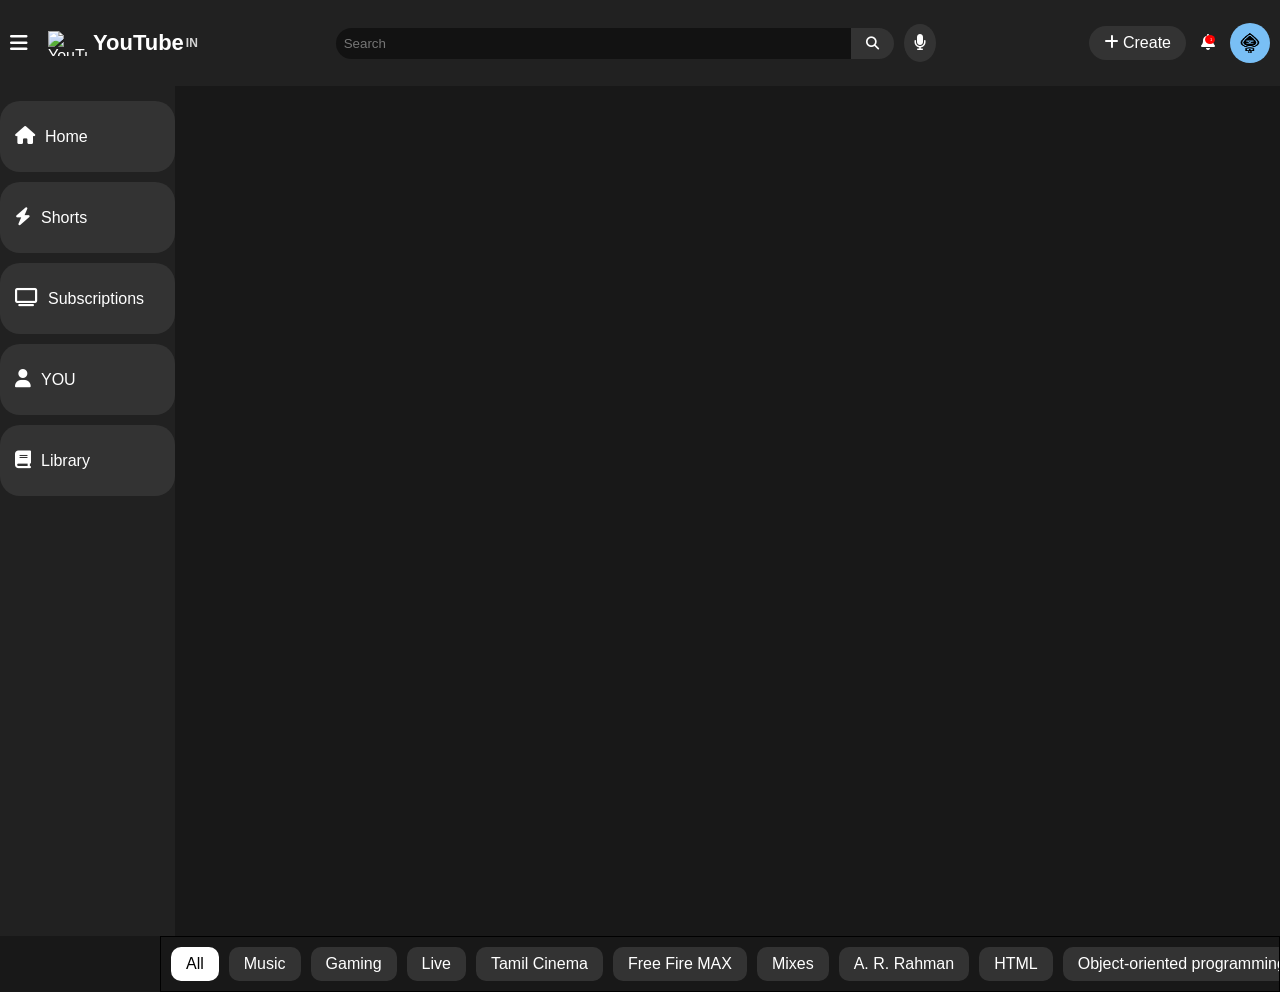
==== index.html @ c70540b8 "Rename intex.html to index.html" ====
<!DOCTYPE html>
<html lang="en">
<head>
  <meta charset="UTF-8" />
  <meta name="viewport" content="width=device-width, initial-scale=1.0"/>
  <title>YouTube Navbar Clone</title>
  <link href="https://cdnjs.cloudflare.com/ajax/libs/font-awesome/6.4.0/css/all.min.css" rel="stylesheet"/>
  <link rel="stylesheet" href="style.css">
</head>
<body>

  
  <div class="navbar">
    
    <div class="left-section">
      <i class="fas fa-bars"></i>
      <div class="youtube-logo">
  <img src="https://upload.wikimedia.org/wikipedia/commons/4/42/YouTube_icon_%282013-2017%29.png" alt="YouTube Logo" height="40" width="40">
  <span style="color: white; font-size: 22px; font-weight: bold; margin-left: 5px;">YouTube</span>
  <span style="font-size: 12px; color: lightgray; margin-left: 2px;">IN</span>
</div>

    </div>

    
    <div class="search-bar">
      <input type="text" placeholder="Search">
      <button><i class="fas fa-search"></i></button>
      <div class="mic-icon">
        <i class="fas fa-microphone"></i>
      </div>
    </div>

    
    <div class="right-section">
      <div class="icon-btn">
        <p><i class="fas fa-plus"></i> Create</p>
      </div>
      <div class="icon-btn">
        <i class="fas fa-bell"></i>
        <span class="notification-dot">1</span>
      </div>
      <div class="profile">
        <img src="profile.png" alt="muruga" width="20px"height="20px">
      </div>
    </div>
  </div>
  <div class="layout">

  
    <div class="sidebar">
      <div class="sidebar-item"><p><i class="fas fa-home"></i>Home</p></div>
      <div class="sidebar-item"><p><i class="fas fa-bolt"></i>Shorts</p></div>
      <div class="sidebar-item"><p><i class="fas fa-tv"></i>Subscriptions</p></div>
      <div class="sidebar-item"><p><i class="fas fa-user"></i>YOU</p></div>
      <div class="sidebar-item"><p><i class="fas fa-book"></i>Library</p></div>
    </div>
  </div>

  <div class="main-content">
  <div class="categories">
    <div class="category active">All</div>
    <div class="category">Music</div>
    <div class="category">Gaming</div>
    <div class="category">Live</div>
    <div class="category">Tamil Cinema</div>
    <div class="category">Free Fire MAX</div>
    <div class="category">Mixes</div>
    <div class="category">A. R. Rahman</div>
    <div class="category">HTML</div>
    <div class="category">Object-oriented programming</div>
    <div class="category">React routers</div>
    <div class="category">Finals</div>
  </div>
  </div>

</body>
</html>
---- style.css ----
body {
      margin: 0;
      background-color: #181818;
      font-family: Arial, sans-serif;
      color: white;
    }

    .navbar {
      display: flex;
      align-items: center;
      justify-content: space-between;
      background-color: #212121;
      padding: 10px 10px;
    }

    .left-section {
      display: flex;
      align-items: center;
    }

    .left-section i {
      font-size: 20px;
      margin-right: 20px;
      cursor: pointer;
    }

    .youtube-logo {
      display: flex;
      align-items: center;
    }

    .youtube-logo img {
      height: 25px;
      margin-right: 0px;
      animation: 3s linear 0s infinite running MyRotate;

    }
    @keyframes MyRotate{
      100%{
        transform:rotateY(360deg);
      }
    }

    .youtube-logo span {
      font-weight: bold;
      font-size: 20px;
    }

    .search-bar {
      flex: 1;
      display: flex;
      align-items: center;
      margin: 0 20px;
      max-width: 600px;
    }

    .search-bar input {
      width: 100%;
      padding: 8px;
      border: none;
      border-radius: 20px 0 0 20px;
      background-color: #121212;
      color: white;
    }

    .search-bar button {
      background-color: #333;
      color: white;
      border: none;
      padding: 8px 15px;
      border-radius: 0 20px 20px 0;
      cursor: pointer;
    }

    .mic-icon {
      margin-left: 10px;
      background-color: #333;
      border-radius: 50%;
      padding: 10px;
      cursor: pointer;
    }

    .right-section {
      display: flex;
      align-items: center;
    }

    .right-section .icon-btn {
      margin-left: 15px;
      cursor: pointer;
      position: relative;
      border-radius: 1px solid ;
     
    }
     .icon-btn p{
        background-color: #333;
      padding: 8px 15px;
      border-radius: 20px 20px 20px 20px;
     }

    .notification-dot {
      position: absolute;
      top: 1px;
      right: 0;
      left:4px;
      background-color: red;
      color: white;
      font-size: 4px;
      padding: 2px 5px;
      border-radius: 50%;
      text-align: center;
    }

    .profile {
      background-color:rgb(121, 191, 245);
      border-radius: 50%;
      padding: 10px;
      margin-left: 15px;
      width: 20px;
      height: 20px;
      animation: 3s linear 0s infinite running Mycolor;
    }
    @keyframes Mycolor{
      0%{
        background-color: antiquewhite;
      }
      20%{
        background-color: lightblue;
      }
      40%{
        background-color: rgb(119, 224, 93);
      }
      60%{
        background-color: lightyellow;
      }
      80%{
        background-color: rgb(239, 54, 54);
      }
      100%{
        background-color: lightgoldenrodyellow;
      }
    }
    .profile img{
      position: center;
    }

    .categories {
      display: flex;
      padding: 10px;
      background-color: #181818;
      overflow-x: auto;
      border: 1px solid black;
      margin-left: 160px;
    }

    .category {
      background-color: #333;
      padding: 8px 15px;
      margin-right: 10px;
      border-radius: 10px;
      white-space: nowrap;
      cursor: pointer;
      justify-content: end;
      
    }
    /*.main-content {
      flex: 1;
      padding: 10px;
   }*/
   .layout {
  display: flex;
}
    

    .category:hover {
      background-color: #555;
    }

    .category.active {
      background-color: white;
      color: black;
    }
    /*.layout {
      display: flex;
      margin-top: 1px; 
    }
    .sidebar .sidebar-item {
      margin-left: 15px;
      cursor: pointer;
      position: relative;
      border-radius: 1px solid ;
    }
    .sidebar-item p{
      background-color: #333;
      padding: 8px 15px;
      border-radius: 20px 20px 20px 20px;
     }


    .sidebar {
      width: 150px;
      background-color: #212121;
      padding-top: 10px;
      display: flex;
      flex-direction: column;
      align-items: start;
      height: calc(100vh - 60px);
      position: sticky;
      top: 10px;
    }

    .sidebar-item {
      text-align: start;
      margin: 15px 0;
      font-size: 12px;
      color: white;
      cursor: pointer;
    }

    .sidebar-item i {
      display: flex;
      font-size: 18px;
      margin-bottom: 5px;
    }*/
    .sidebar {
  width: 175px;
  background-color: #212121;
  padding-top: 10px;
  display: flex;
  flex-direction: column;
  height: calc(100vh - 60px);
  position: sticky;
  top: 60px;
}

.sidebar-item {
  display: block;
  align-items: center;
  color: white;
  padding: 10px 15px;
  margin-bottom: 5px;
  margin-top: 5px;
  cursor: pointer;
  border-radius: 20px;
  background-color: #333;
  transition: background 0.3s;
  width: 150;
  height: auto;
}

.sidebar-item:hover {
  background-color: #444;
}

.sidebar-item i {
  font-size: 18px;
  margin-right: 10px;
}
.categories {
      display: flex;
      padding: 10px;
      background-color: #181818;
      /*overflow-x: auto;*/
      /*border: 1px solid black;*/
      margin-left: 160px;
    }

    .category {
      background-color: #333;
      padding: 8px 15px;
      margin-right: 10px;
      border-radius: 10px;
      white-space: nowrap;
      cursor: pointer;
      justify-content: end;
      
    }
    
    

    .category:hover {
      background-color: #555;
    }

    .category.active {
      background-color: white;
      color: black;
    }
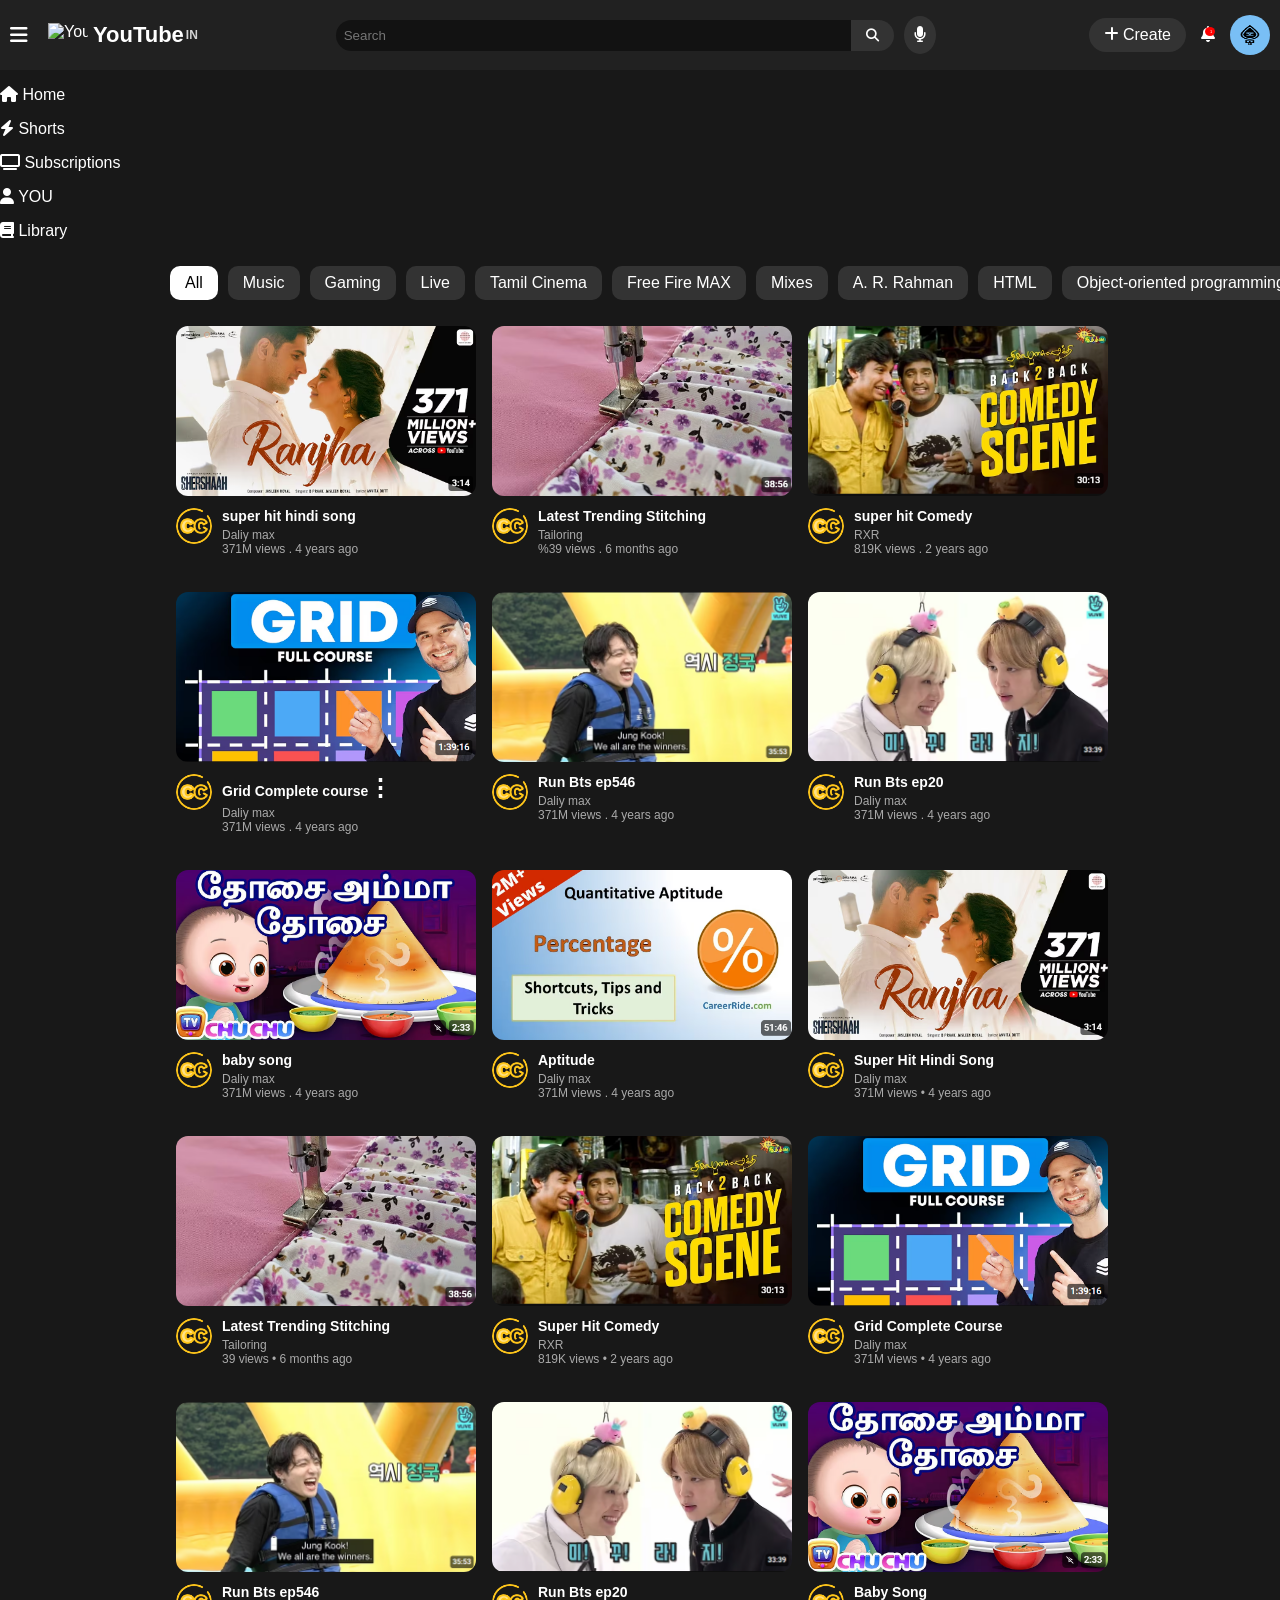
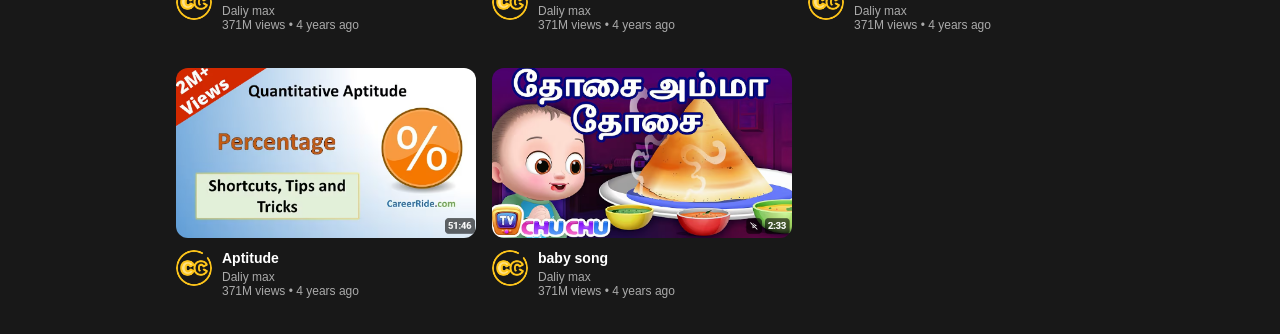
==== commit 9aadd13c: "Rename nav.html to index.html" ====
--- a/index.html
+++ b/index.html
@@ -5,7 +5,7 @@
   <meta name="viewport" content="width=device-width, initial-scale=1.0"/>
   <title>YouTube Navbar Clone</title>
   <link href="https://cdnjs.cloudflare.com/ajax/libs/font-awesome/6.4.0/css/all.min.css" rel="stylesheet"/>
-  <link rel="stylesheet" href="style.css">
+  <link rel="stylesheet" href="new.css">
 </head>
 <body>
 
@@ -46,16 +46,16 @@
     </div>
   </div>
   <div class="layout">
+  <div class="sidebar">
+    <div class="sidebar-item"><p><i class="fas fa-home"></i> Home</p></div>
+    <div class="sidebar-item"><p><i class="fas fa-bolt"></i> Shorts</p></div>
+    <div class="sidebar-item"><p><i class="fas fa-tv"></i> Subscriptions</p></div>
+    <div class="sidebar-item"><p><i class="fas fa-user"></i> YOU</p></div>
+    <div class="sidebar-item"><p><i class="fas fa-book"></i> Library</p></div>
+  </div>
+</div>
+ 
 
-  
-    <div class="sidebar">
-      <div class="sidebar-item"><p><i class="fas fa-home"></i>Home</p></div>
-      <div class="sidebar-item"><p><i class="fas fa-bolt"></i>Shorts</p></div>
-      <div class="sidebar-item"><p><i class="fas fa-tv"></i>Subscriptions</p></div>
-      <div class="sidebar-item"><p><i class="fas fa-user"></i>YOU</p></div>
-      <div class="sidebar-item"><p><i class="fas fa-book"></i>Library</p></div>
-    </div>
-  </div>
 
   <div class="main-content">
   <div class="categories">
@@ -73,6 +73,122 @@
     <div class="category">Finals</div>
   </div>
   </div>
+  <div class="container" id="video-container">
+     
+    
+      <div class="f1">
+        <img src="song1.png" alt="songs" class="imgclass">
+      
+      <div class="align">
+        <img src="common logo.png" alt="text" width="25" length="20" class="channellogo">
+        <div class="text">
+
+          <p class="para">super hit hindi song</p>
+          <p class="para2">Daliy max</p>
+          <p class="para3">371M views . 4 years ago</p>
+        </div>
+      </div>
+      </div>
+      <div class="f1">
+        <img src="pic2.png" alt="songs" class="imgclass">
+      
+      <div class="align">
+        <img src="common logo.png" alt="text" width="25" length="20" class="channellogo">
+        <div class="text">
+
+          <p class="para">Latest Trending Stitching  </p>
+          <p class="para2">Tailoring</p>
+          <p class="para3">%39 views . 6 months ago</p>
+        </div>
+      </div>
+      </div>
+      <div class="f1">
+        <img src="pic3.png" alt="songs" class="imgclass">
+      
+      <div class="align">
+        <img src="common logo.png" alt="text" width="25" length="20" class="channellogo">
+        <div class="text">
+
+          <p class="para">super hit Comedy</p>
+          <p class="para2">RXR</p>
+          <p class="para3">819K views . 2 years ago</p>
+        </div>
+      </div>
+      </div>
+      <div class="f1">
+        <img src="pic 4.png" alt="songs" class="imgclass">
+      
+      <div class="align">
+        <img src="common logo.png" alt="text" width="25" length="20" class="channellogo">
+        <div class="text">
+
+          <p class="para">Grid Complete course<span style="font-size: 24px;">&#8942;<span></p>
+          <p class="para2">Daliy max</p>
+          <p class="para3">371M views . 4 years ago</p>
+        </div>
+      </div>
+      </div>
+      <div class="f1">
+        <img src="pic 5.png" alt="songs" class="imgclass">
+      
+      <div class="align">
+        <img src="common logo.png" alt="text" width="25" length="20" class="channellogo">
+        <div class="text">
+
+          <p class="para">Run Bts ep546</p>
+          <p class="para2">Daliy max</p>
+          <p class="para3">371M views . 4 years ago</p>
+        </div>
+      </div>
+      </div>
+      <div class="f1">
+        <img src="pic 6.png" altr="songs" class="imgclass">
+      
+      <div class="align">
+        <img src="common logo.png" alt="text" width="25" length="20" class="channellogo">
+        <div class="text">
+
+          <p class="para">Run Bts ep20</p>
+          <p class="para2">Daliy max</p>
+          <p class="para3">371M views . 4 years ago</p>
+        </div>
+      </div>
+      </div>
+      <div class="f1">
+        <img src="pic 7.png" alt="songs" class="imgclass">
+      
+      <div class="align">
+        <img src="common logo.png" alt="text" width="25" length="20" class="channellogo">
+        <div class="text">
+
+          <p class="para">baby song</p>
+          <p class="para2">Daliy max</p>
+          <p class="para3">371M views . 4 years ago</p>
+        </div>
+      </div>
+      </div>
+    <div class="f1">
+        <img src="pic 8.png" alt="songs" class="imgclass">
+      
+      <div class="align">
+        <img src="common logo.png" alt="text" width="25" length="20" class="channellogo">
+        <div class="text">
+
+          <p class="para">Aptitude</p>
+          <p class="para2">Daliy max</p>
+          <p class="para3">371M views . 4 years ago</p>
+        </div>
+      </div>
+      </div>
+    
+    
+    
+
+    </div>
+  
+ 
+  </div>
+<script src="script.js"></script>
 
 </body>
 </html>
--- a/new.css
+++ b/new.css
@@ -0,0 +1,231 @@
+body {
+      margin: 0;
+      background-color: #181818;
+      font-family: Arial, sans-serif;
+      color: white;
+    }
+
+    .navbar {
+      display: flex;
+      align-items: center;
+      justify-content: space-between;
+      background-color: #212121;
+      padding: 10px 10px;
+      height: 50px;
+      flex-wrap: nowrap;
+      white-space: nowrap;
+      scrollbar-width: none;
+      overflow-x: auto;
+    }
+   
+    .left-section {
+      display: flex;
+      align-items: center;
+    }
+
+    .left-section i {
+      font-size: 20px;
+      margin-right: 20px;
+      cursor: pointer;
+    }
+
+    .youtube-logo {
+      display: flex;
+      align-items: center;
+    }
+
+    .youtube-logo img {
+      height: 25px;
+      margin-right: 0px;
+      animation: 3s linear 0s infinite running MyRotate;
+
+    }
+    @keyframes MyRotate{
+      100%{
+        transform:rotateY(360deg);
+      }
+    }
+
+    .youtube-logo span {
+      font-weight: bold;
+      font-size: 20px;
+    }
+
+    .search-bar {
+      flex: 1;
+      display: flex;
+      align-items: center;
+      margin: 0 20px;
+      max-width: 600px;
+    }
+
+    .search-bar input {
+      width: 100%;
+      padding: 8px;
+      border: none;
+      border-radius: 20px 0 0 20px;
+      background-color: #121212;
+      color: white;
+    }
+
+    .search-bar button {
+      background-color: #333;
+      color: white;
+      border: none;
+      padding: 8px 15px;
+      border-radius: 0 20px 20px 0;
+      cursor: pointer;
+    }
+
+    .mic-icon {
+      margin-left: 10px;
+      background-color: #333;
+      border-radius: 50%;
+      padding: 10px;
+      cursor: pointer;
+    }
+
+    .right-section {
+      display: flex;
+      align-items: center;
+    }
+
+    .right-section .icon-btn {
+      margin-left: 15px;
+      cursor: pointer;
+      position: relative;
+      border-radius: 1px solid ;
+     
+    }
+     .icon-btn p{
+        background-color: #333;
+      padding: 8px 15px;
+      border-radius: 20px 20px 20px 20px;
+     }
+
+    .notification-dot {
+      position: absolute;
+      top: 1px;
+      right: 0;
+      left:4px;
+      background-color: red;
+      color: white;
+      font-size: 4px;
+      padding: 2px 5px;
+      border-radius: 50%;
+      text-align: center;
+    }
+
+    .profile {
+      background-color:rgb(121, 191, 245);
+      border-radius: 50%;
+      padding: 10px;
+      margin-left: 15px;
+      width: 20px;
+      height: 20px;
+      animation: 3s linear 0s infinite running Mycolor;
+    }
+    @keyframes Mycolor{
+      0%{
+        background-color: antiquewhite;
+      }
+      20%{
+        background-color: lightblue;
+      }
+      40%{
+        background-color: rgb(119, 224, 93);
+      }
+      60%{
+        background-color: lightyellow;
+      }
+      80%{
+        background-color: rgb(239, 54, 54);
+      }
+      100%{
+        background-color: lightgoldenrodyellow;
+      }
+    }
+    .profile img{
+      position: center;
+    }
+
+    .categories {
+      display: flex;
+      padding: 10px;
+      background-color: #181818;
+      /*overflow-x: auto;*/
+      /*border: 1px solid black;*/
+      margin-left: 160px;
+    }
+
+    .category {
+      background-color: #333;
+      padding: 8px 15px;
+      margin-right: 10px;
+      border-radius: 10px;
+      white-space: nowrap;
+      cursor: pointer;
+      justify-content: end;
+      
+    }
+    
+    
+
+    .category:hover {
+      background-color: #555;
+    }
+
+    .category.active {
+      background-color: white;
+      color: black;
+    }
+.container {
+  display: flex;
+  flex-wrap: wrap;
+  gap: 16px;
+  padding: 16px;
+  margin-left: 160px;
+}
+
+.f1 {
+  width: 300px;
+  margin-bottom: 20px;
+}
+
+.imgclass {
+  width: 100%;
+  height: 170px;
+  object-fit: cover;
+  border-radius: 12px;
+}
+
+.align {
+  display: flex;
+  margin-top: 8px;
+}
+
+.channellogo {
+  width: 36px;
+  height: 36px;
+  border-radius: 50%;
+  margin-right: 10px;
+  flex-shrink: 0;
+}
+
+.text {
+  display: flex;
+  flex-direction: column;
+}
+
+.para {
+  font-size: 14px;
+  font-weight: 600;
+  margin: 0 0 4px 0;
+}
+
+.para2, .para3 {
+  font-size: 12px;
+  color: #aaa;
+  margin: 0;
+}
+    
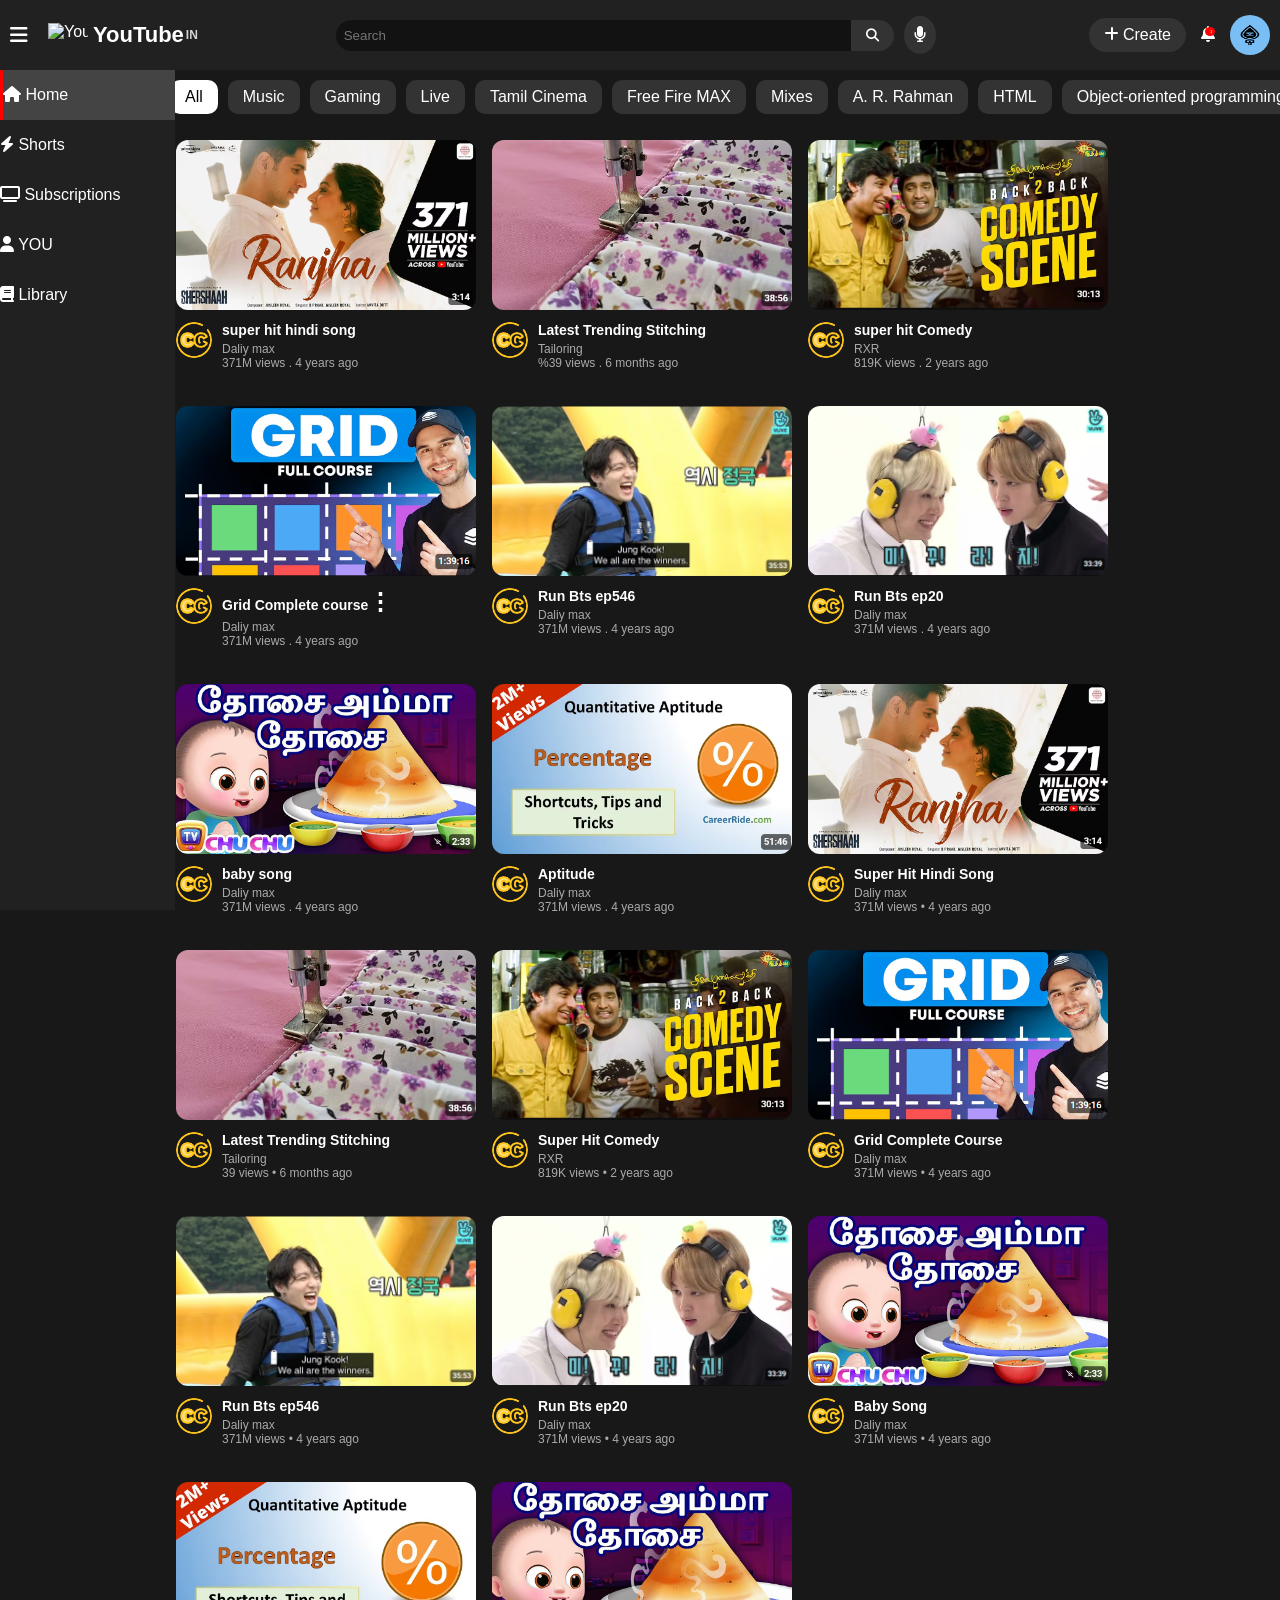
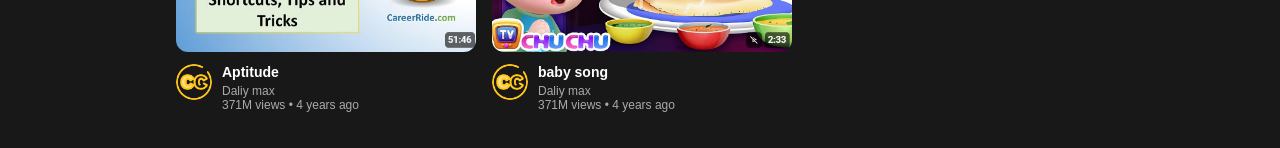
==== commit 30bc03e4: "Refactor sidebar items to add onclick events Updated sidebar items to include onclick event for sele" ====
--- a/index.html
+++ b/index.html
@@ -47,12 +47,12 @@
   </div>
   <div class="layout">
   <div class="sidebar">
-    <div class="sidebar-item"><p><i class="fas fa-home"></i> Home</p></div>
-    <div class="sidebar-item"><p><i class="fas fa-bolt"></i> Shorts</p></div>
-    <div class="sidebar-item"><p><i class="fas fa-tv"></i> Subscriptions</p></div>
-    <div class="sidebar-item"><p><i class="fas fa-user"></i> YOU</p></div>
-    <div class="sidebar-item"><p><i class="fas fa-book"></i> Library</p></div>
-  </div>
+  <div class="sidebar-item active" onclick="selectSidebar(this)"><p><i class="fas fa-home"></i> Home</p></div>
+  <div class="sidebar-item" onclick="selectSidebar(this)"><p><i class="fas fa-bolt"></i> Shorts</p></div>
+  <div class="sidebar-item" onclick="selectSidebar(this)"><p><i class="fas fa-tv"></i> Subscriptions</p></div>
+  <div class="sidebar-item" onclick="selectSidebar(this)"><p><i class="fas fa-user"></i> YOU</p></div>
+  <div class="sidebar-item" onclick="selectSidebar(this)"><p><i class="fas fa-book"></i> Library</p></div>
+</div>
 </div>
  
 
--- a/new.css
+++ b/new.css
@@ -228,4 +228,18 @@
   color: #aaa;
   margin: 0;
 }
-    
+.sidebar {
+  width: 175px;
+  background-color: #212121;
+  padding-top: 10px;
+  display: flex;
+  flex-direction: column;
+  height: calc(100vh - 60px);
+  position: fixed;
+  top: 60px;
+  left: 0;
+}
+.sidebar-item.active {
+  background-color: #444;
+  border-left: 3px solid #ff0000;
+}
